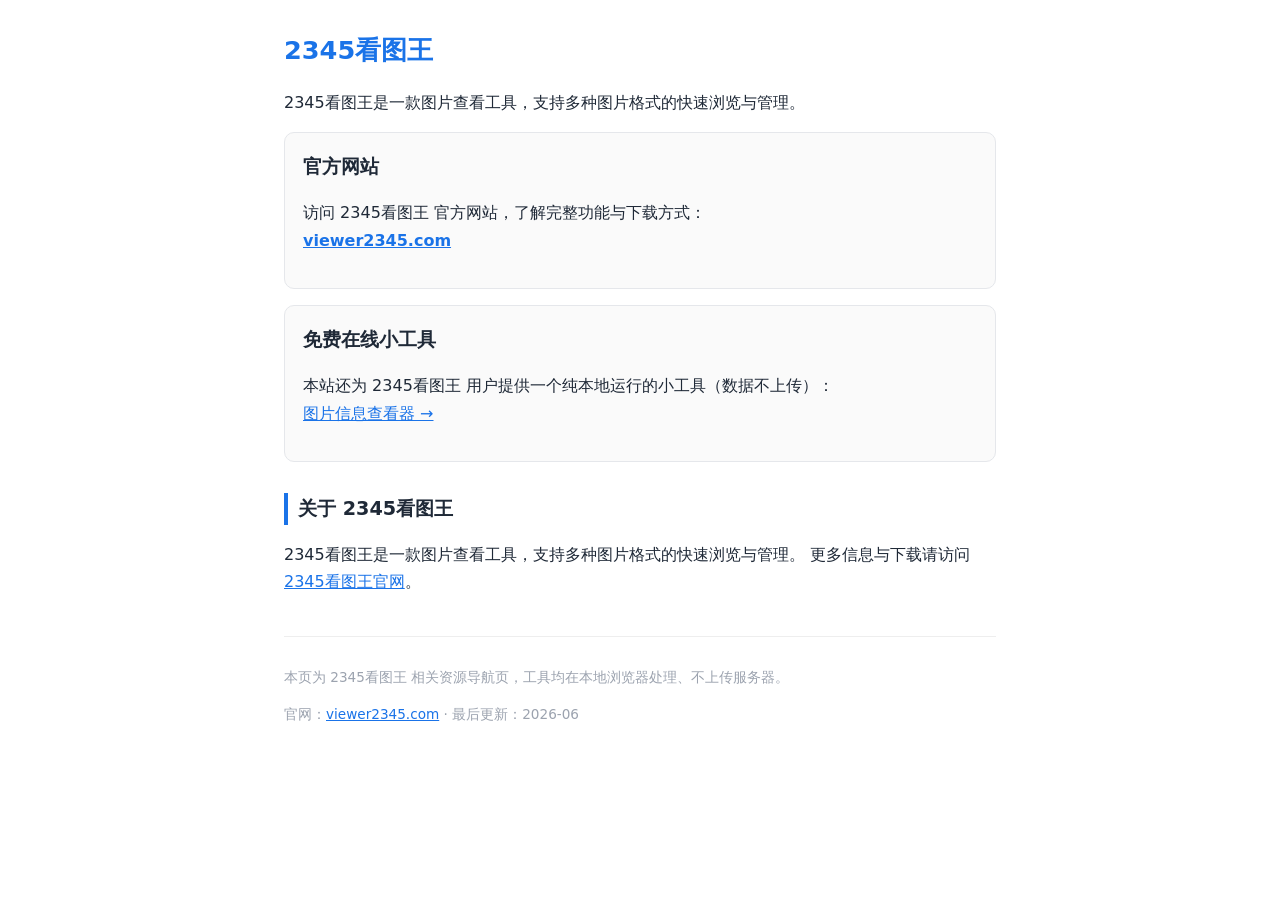
==== index.html @ faf87ac1 "add homepage" ====
<!DOCTYPE html>
<html lang="zh-CN">
<head>
<meta charset="UTF-8">
<meta name="viewport" content="width=device-width,initial-scale=1">
<title>2345看图王 电脑高清版 - 官方资源与在线工具</title>
<meta name="description" content="2345看图王相关资源导航：官网入口与免费在线小工具。2345看图王是一款图片查看工具，支持多种图片格式的快速浏览与管理。">
<link rel="canonical" href="https://supermarka.github.io/">
<meta property="og:title" content="2345看图王 电脑高清版">
<meta property="og:description" content="2345看图王官网入口与免费在线小工具。">
<meta property="og:type" content="website">
<meta property="og:url" content="https://supermarka.github.io/">
<style>:root{--b:#1a73e8}*{box-sizing:border-box}body{font-family:system-ui,-apple-system,"Segoe UI",sans-serif;max-width:760px;margin:0 auto;padding:24px;color:#1f2937;line-height:1.7;background:#fff}h1{color:var(--b);font-size:1.6rem;margin:.2em 0}h2{font-size:1.2rem;margin-top:1.6em;border-left:4px solid var(--b);padding-left:10px}.card{border:1px solid #e5e7eb;border-radius:10px;padding:18px;margin:16px 0;background:#fafafa}a{color:var(--b)}footer{margin-top:40px;padding-top:16px;border-top:1px solid #eee;color:#9ca3af;font-size:.85rem}</style>
</head>
<body>
<h1>2345看图王</h1>
<p>2345看图王是一款图片查看工具，支持多种图片格式的快速浏览与管理。</p>
<div class="card">
<h2 style="margin-top:0;border:0;padding:0">官方网站</h2>
<p>访问 2345看图王 官方网站，了解完整功能与下载方式：<br>
<a href="https://viewer2345.com/"><strong>viewer2345.com</strong></a></p>
</div>
<div class="card">
<h2 style="margin-top:0;border:0;padding:0">免费在线小工具</h2>
<p>本站还为 2345看图王 用户提供一个纯本地运行的小工具（数据不上传）：<br>
<a href="https://supermarka.github.io/viewer2345-image-inspector/">图片信息查看器 →</a></p>
</div>
<h2>关于 2345看图王</h2>
<p>2345看图王是一款图片查看工具，支持多种图片格式的快速浏览与管理。 更多信息与下载请访问 <a href="https://viewer2345.com/">2345看图王官网</a>。</p>
<footer>
<p>本页为 2345看图王 相关资源导航页，工具均在本地浏览器处理、不上传服务器。</p>
<p>官网：<a href="https://viewer2345.com/">viewer2345.com</a> · 最后更新：2026-06</p>
</footer>
</body>
</html>
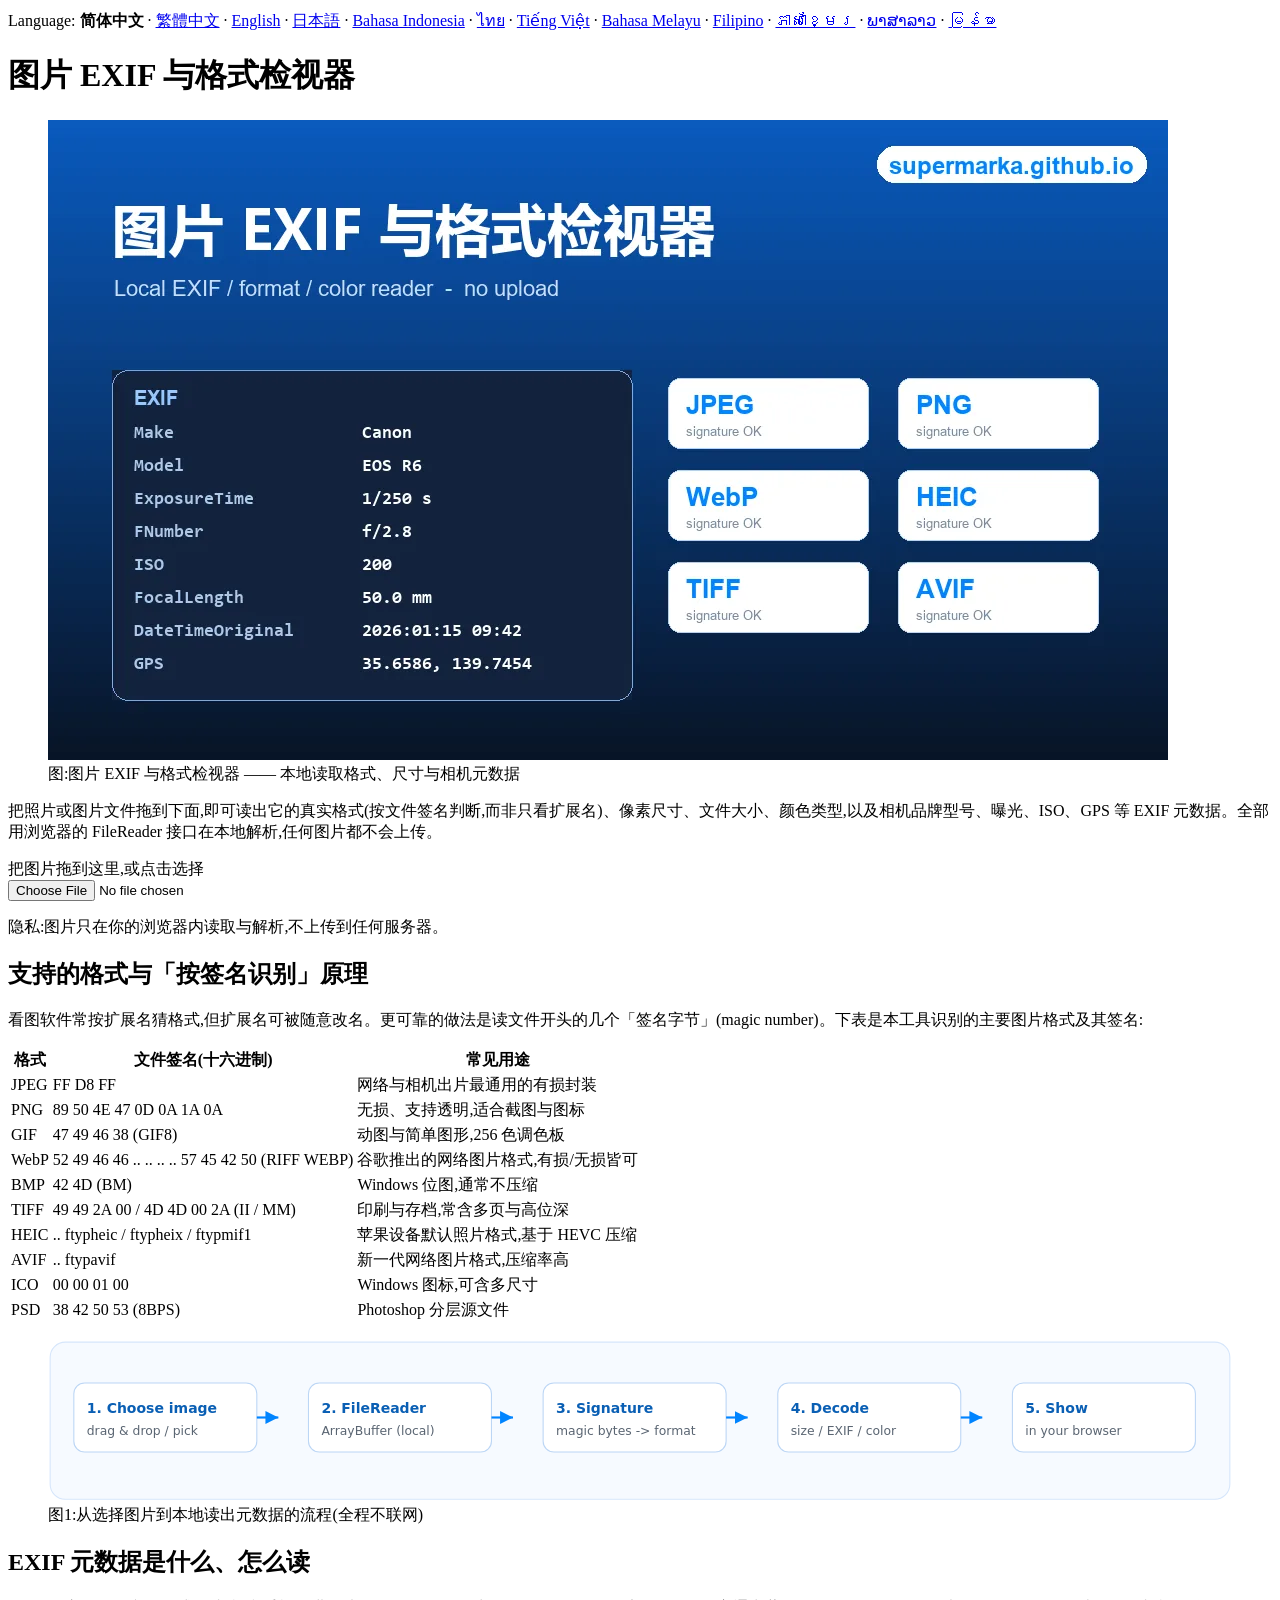
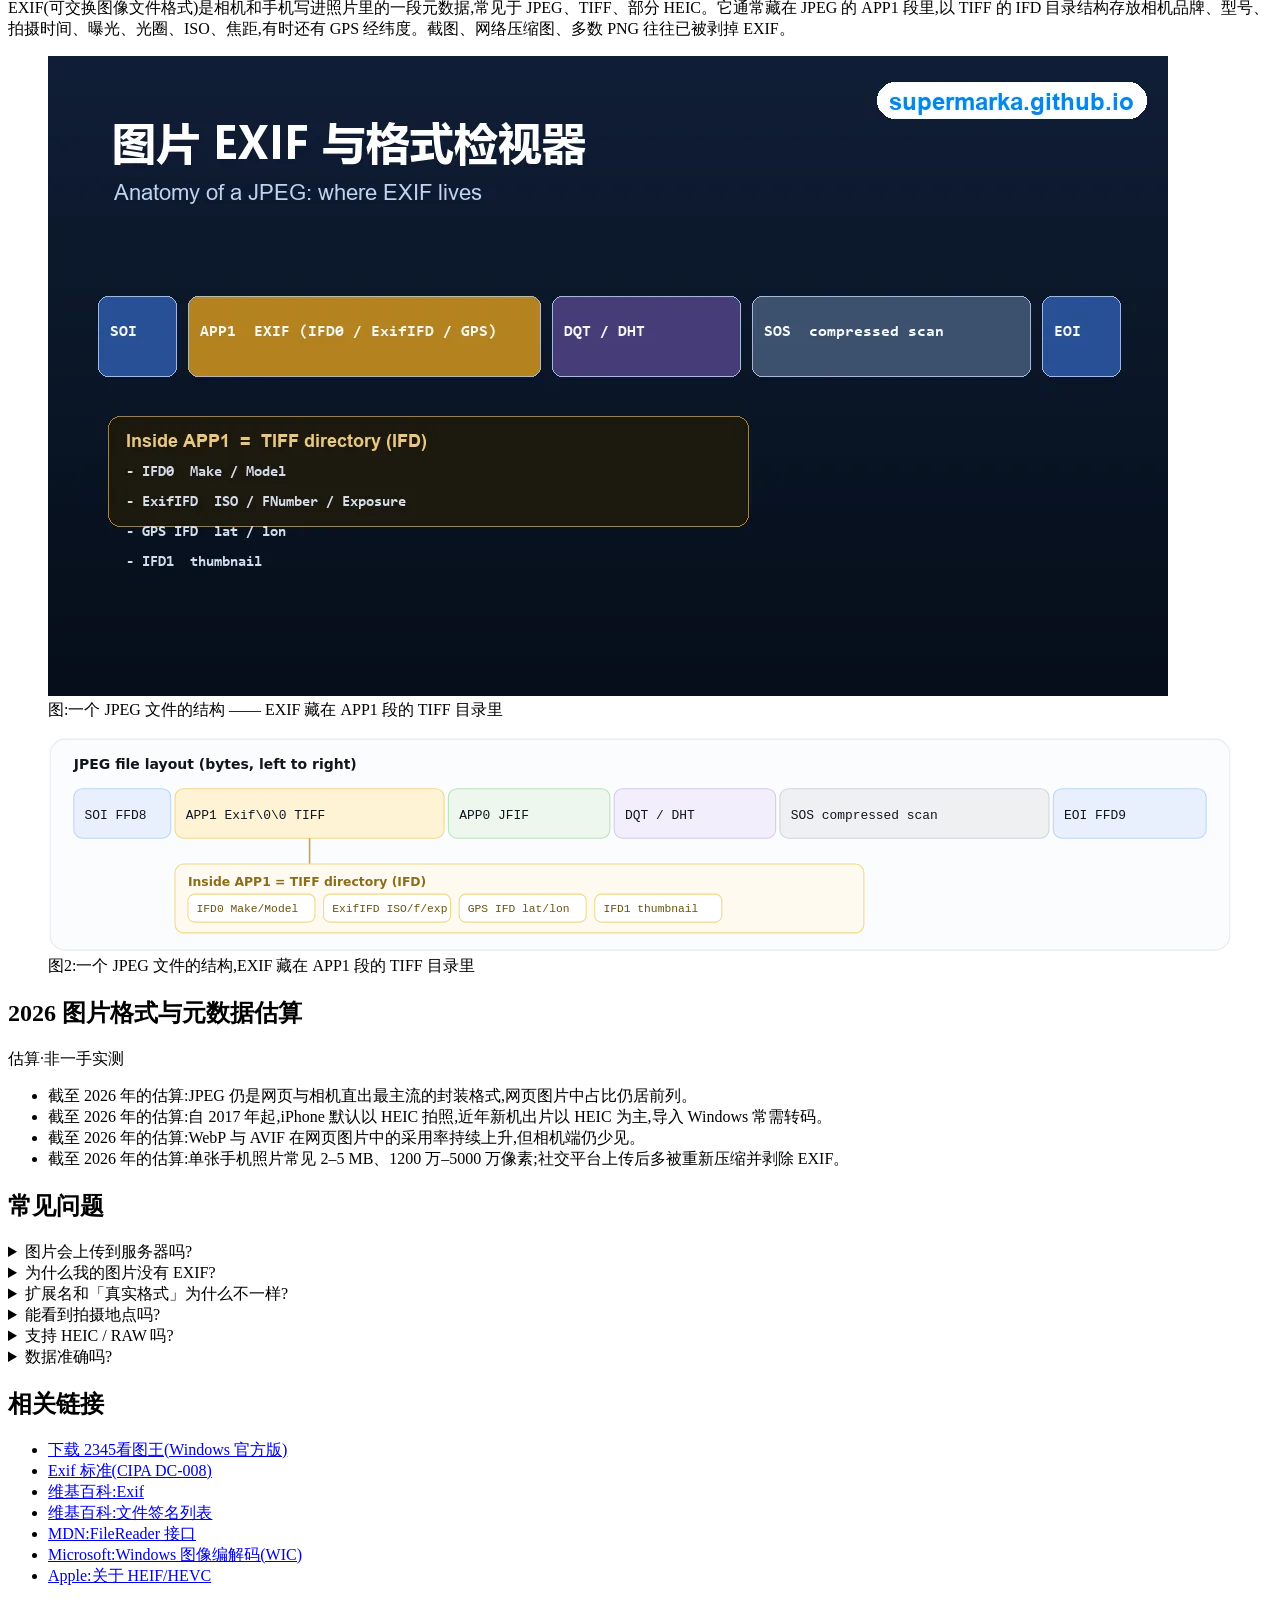
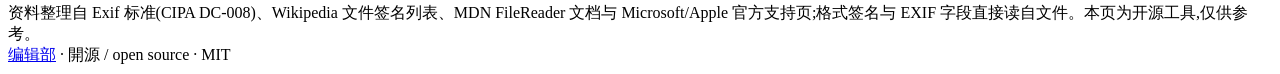
==== commit 447656b5: "build viewer2345 io: index.html" ====
--- a/index.html
+++ b/index.html
@@ -1,35 +1,126 @@
-<!DOCTYPE html>
-<html lang="zh-CN">
-<head>
-<meta charset="UTF-8">
+<!DOCTYPE html><html lang="zh-Hans"><head><meta charset="utf-8">
 <meta name="viewport" content="width=device-width,initial-scale=1">
-<title>2345看图王 电脑高清版 - 官方资源与在线工具</title>
-<meta name="description" content="2345看图王相关资源导航：官网入口与免费在线小工具。2345看图王是一款图片查看工具，支持多种图片格式的快速浏览与管理。">
+<title>图片 EXIF 与格式检视器 — 本地查看照片尺寸/格式/元数据</title>
+<meta name="description" content="免费在线工具:在浏览器本地读取图片的真实格式(按文件签名)、尺寸、EXIF 元数据(相机/曝光/GPS)与颜色信息,全程不上传服务器。">
 <link rel="canonical" href="https://supermarka.github.io/">
-<meta property="og:title" content="2345看图王 电脑高清版">
-<meta property="og:description" content="2345看图王官网入口与免费在线小工具。">
-<meta property="og:type" content="website">
-<meta property="og:url" content="https://supermarka.github.io/">
-<style>:root{--b:#1a73e8}*{box-sizing:border-box}body{font-family:system-ui,-apple-system,"Segoe UI",sans-serif;max-width:760px;margin:0 auto;padding:24px;color:#1f2937;line-height:1.7;background:#fff}h1{color:var(--b);font-size:1.6rem;margin:.2em 0}h2{font-size:1.2rem;margin-top:1.6em;border-left:4px solid var(--b);padding-left:10px}.card{border:1px solid #e5e7eb;border-radius:10px;padding:18px;margin:16px 0;background:#fafafa}a{color:var(--b)}footer{margin-top:40px;padding-top:16px;border-top:1px solid #eee;color:#9ca3af;font-size:.85rem}</style>
-</head>
-<body>
-<h1>2345看图王</h1>
-<p>2345看图王是一款图片查看工具，支持多种图片格式的快速浏览与管理。</p>
-<div class="card">
-<h2 style="margin-top:0;border:0;padding:0">官方网站</h2>
-<p>访问 2345看图王 官方网站，了解完整功能与下载方式：<br>
-<a href="https://viewer2345.com/"><strong>viewer2345.com</strong></a></p>
+<link rel="alternate" hreflang="zh-Hans" href="https://supermarka.github.io/">
+<link rel="alternate" hreflang="zh-Hant" href="https://supermarka.github.io/zh-tw/">
+<link rel="alternate" hreflang="en" href="https://supermarka.github.io/en/">
+<link rel="alternate" hreflang="ja" href="https://supermarka.github.io/ja/">
+<link rel="alternate" hreflang="id" href="https://supermarka.github.io/id/">
+<link rel="alternate" hreflang="th" href="https://supermarka.github.io/th/">
+<link rel="alternate" hreflang="vi" href="https://supermarka.github.io/vi/">
+<link rel="alternate" hreflang="ms" href="https://supermarka.github.io/ms/">
+<link rel="alternate" hreflang="fil" href="https://supermarka.github.io/fil/">
+<link rel="alternate" hreflang="km" href="https://supermarka.github.io/km/">
+<link rel="alternate" hreflang="lo" href="https://supermarka.github.io/lo/">
+<link rel="alternate" hreflang="my" href="https://supermarka.github.io/my/">
+<link rel="alternate" hreflang="x-default" href="https://supermarka.github.io/">
+<script type="application/ld+json">
+{
+ "@context": "https://schema.org",
+ "@graph": [
+  {
+   "@type": "WebApplication",
+   "name": "图片 EXIF 与格式检视器",
+   "url": "https://supermarka.github.io/",
+   "applicationCategory": "UtilitiesApplication",
+   "operatingSystem": "Web browser",
+   "browserRequirements": "Requires JavaScript",
+   "inLanguage": "zh-Hans",
+   "description": "免费在线工具:在浏览器本地读取图片的真实格式(按文件签名)、尺寸、EXIF 元数据(相机/曝光/GPS)与颜色信息,全程不上传服务器。",
+   "isAccessibleForFree": true,
+   "offers": {
+    "@type": "Offer",
+    "price": "0",
+    "priceCurrency": "USD"
+   }
+  },
+  {
+   "@type": "FAQPage",
+   "inLanguage": "zh-Hans",
+   "url": "https://supermarka.github.io/",
+   "mainEntity": [
+    {
+     "@type": "Question",
+     "name": "图片会上传到服务器吗?",
+     "acceptedAnswer": {
+      "@type": "Answer",
+      "text": "不会。本工具用浏览器的 FileReader 接口在本地读取与解析,图片不离开你的设备,也不上传到任何服务器。"
+     }
+    },
+    {
+     "@type": "Question",
+     "name": "为什么我的图片没有 EXIF?",
+     "acceptedAnswer": {
+      "@type": "Answer",
+      "text": "截图、网络下载并被重新压缩的图片、以及多数 PNG 通常不含 EXIF;社交平台上传时也常主动剥除 EXIF 以保护隐私。"
+     }
+    },
+    {
+     "@type": "Question",
+     "name": "扩展名和「真实格式」为什么不一样?",
+     "acceptedAnswer": {
+      "@type": "Answer",
+      "text": "扩展名只是文件名的一部分,可被随意修改。本工具读文件开头的签名字节来判断真实格式,因此把 .png 改名为 .jpg 也能被识破。"
+     }
+    },
+    {
+     "@type": "Question",
+     "name": "能看到拍摄地点吗?",
+     "acceptedAnswer": {
+      "@type": "Answer",
+      "text": "如果照片保留了 GPS 信息(常见于手机直出原图),工具会显示经纬度。多数经社交平台压缩的图已无 GPS。"
+     }
+    },
+    {
+     "@type": "Question",
+     "name": "支持 HEIC / RAW 吗?",
+     "acceptedAnswer": {
+      "@type": "Answer",
+      "text": "工具能按签名识别 HEIC/HEIF 等格式并显示文件信息;浏览器对 HEIC 的解码支持有限,缩略图可能无法显示。要在 Windows 流畅查看,可用 2345看图王。"
+     }
+    },
+    {
+     "@type": "Question",
+     "name": "数据准确吗?",
+     "acceptedAnswer": {
+      "@type": "Answer",
+      "text": "格式签名、尺寸与 EXIF 字段直接读自文件,准确可靠;「2026 估算」一节为趋势估算,已明确标注非一手实测。"
+     }
+    }
+   ]
+  }
+ ]
+}
+</script>
+<link rel="stylesheet" href="/style.css"></head>
+<body><div class="wrap"><main>
+<nav class="lang">Language: <strong>简体中文</strong> · <a href="/zh-tw/">繁體中文</a> · <a href="/en/">English</a> · <a href="/ja/">日本語</a> · <a href="/id/">Bahasa Indonesia</a> · <a href="/th/">ไทย</a> · <a href="/vi/">Tiếng Việt</a> · <a href="/ms/">Bahasa Melayu</a> · <a href="/fil/">Filipino</a> · <a href="/km/">ភាសាខ្មែរ</a> · <a href="/lo/">ພາສາລາວ</a> · <a href="/my/">မြန်မာ</a></nav>
+<h1>图片 EXIF 与格式检视器</h1>
+<figure class="i4png"><picture><source type="image/webp" srcset="/img/cover_zh.webp"><img src="/img/cover_zh.png" alt="图片 EXIF 与格式检视器示意图,展示从照片中读取的相机与曝光元数据" fetchpriority="high" width="1120" height="640"></picture><figcaption>图:图片 EXIF 与格式检视器 —— 本地读取格式、尺寸与相机元数据</figcaption></figure>
+<p>把照片或图片文件拖到下面,即可读出它的真实格式(按文件签名判断,而非只看扩展名)、像素尺寸、文件大小、颜色类型,以及相机品牌型号、曝光、ISO、GPS 等 EXIF 元数据。全部用浏览器的 FileReader 接口在本地解析,任何图片都不会上传。</p>
+<div id="drop" role="button" tabindex="0">把图片拖到这里,或点击选择</div>
+<input id="file" type="file" accept="image/*">
+<p class="privacy">隐私:图片只在你的浏览器内读取与解析,不上传到任何服务器。</p>
+<div id="out"></div>
+<h2>支持的格式与「按签名识别」原理</h2>
+<p>看图软件常按扩展名猜格式,但扩展名可被随意改名。更可靠的做法是读文件开头的几个「签名字节」(magic number)。下表是本工具识别的主要图片格式及其签名:</p>
+<table class="fmt"><tr><th>格式</th><th>文件签名(十六进制)</th><th>常见用途</th></tr><tr><td>JPEG</td><td class="sig">FF D8 FF</td><td>网络与相机出片最通用的有损封装</td></tr><tr><td>PNG</td><td class="sig">89 50 4E 47 0D 0A 1A 0A</td><td>无损、支持透明,适合截图与图标</td></tr><tr><td>GIF</td><td class="sig">47 49 46 38 (GIF8)</td><td>动图与简单图形,256 色调色板</td></tr><tr><td>WebP</td><td class="sig">52 49 46 46 .. .. .. .. 57 45 42 50 (RIFF WEBP)</td><td>谷歌推出的网络图片格式,有损/无损皆可</td></tr><tr><td>BMP</td><td class="sig">42 4D (BM)</td><td>Windows 位图,通常不压缩</td></tr><tr><td>TIFF</td><td class="sig">49 49 2A 00 / 4D 4D 00 2A (II / MM)</td><td>印刷与存档,常含多页与高位深</td></tr><tr><td>HEIC</td><td class="sig">.. ftypheic / ftypheix / ftypmif1</td><td>苹果设备默认照片格式,基于 HEVC 压缩</td></tr><tr><td>AVIF</td><td class="sig">.. ftypavif</td><td>新一代网络图片格式,压缩率高</td></tr><tr><td>ICO</td><td class="sig">00 00 01 00</td><td>Windows 图标,可含多尺寸</td></tr><tr><td>PSD</td><td class="sig">38 42 50 53 (8BPS)</td><td>Photoshop 分层源文件</td></tr></table>
+<figure class="svgfig"><svg viewBox="0 0 1100 150" xmlns="http://www.w3.org/2000/svg" role="img" aria-label="Local image inspection flow"><defs><marker id="ar" markerWidth="9" markerHeight="9" refX="6" refY="3" orient="auto"><path d="M0,0 L6,3 L0,6 Z" fill="#0084ff"/></marker></defs><rect x="2" y="2" width="1096" height="146" rx="14" fill="#f6faff" stroke="#d6e6fb"/><g><rect x="24" y="40" width="170" height="64" rx="10" fill="#fff" stroke="#bcd6f5"/><text x="36" y="68" font-family="system-ui,Arial" font-size="13" font-weight="700" fill="#0a5fb4">1. Choose image</text><text x="36" y="88" font-family="system-ui,Arial" font-size="11.5" fill="#5a6572">drag & drop / pick</text></g><g><rect x="242" y="40" width="170" height="64" rx="10" fill="#fff" stroke="#bcd6f5"/><text x="254" y="68" font-family="system-ui,Arial" font-size="13" font-weight="700" fill="#0a5fb4">2. FileReader</text><text x="254" y="88" font-family="system-ui,Arial" font-size="11.5" fill="#5a6572">ArrayBuffer (local)</text></g><g><rect x="460" y="40" width="170" height="64" rx="10" fill="#fff" stroke="#bcd6f5"/><text x="472" y="68" font-family="system-ui,Arial" font-size="13" font-weight="700" fill="#0a5fb4">3. Signature</text><text x="472" y="88" font-family="system-ui,Arial" font-size="11.5" fill="#5a6572">magic bytes -> format</text></g><g><rect x="678" y="40" width="170" height="64" rx="10" fill="#fff" stroke="#bcd6f5"/><text x="690" y="68" font-family="system-ui,Arial" font-size="13" font-weight="700" fill="#0a5fb4">4. Decode</text><text x="690" y="88" font-family="system-ui,Arial" font-size="11.5" fill="#5a6572">size / EXIF / color</text></g><g><rect x="896" y="40" width="170" height="64" rx="10" fill="#fff" stroke="#bcd6f5"/><text x="908" y="68" font-family="system-ui,Arial" font-size="13" font-weight="700" fill="#0a5fb4">5. Show</text><text x="908" y="88" font-family="system-ui,Arial" font-size="11.5" fill="#5a6572">in your browser</text></g><line x1="194" y1="72" x2="214" y2="72" stroke="#0084ff" stroke-width="2" marker-end="url(#ar)"/><line x1="412" y1="72" x2="432" y2="72" stroke="#0084ff" stroke-width="2" marker-end="url(#ar)"/><line x1="630" y1="72" x2="650" y2="72" stroke="#0084ff" stroke-width="2" marker-end="url(#ar)"/><line x1="848" y1="72" x2="868" y2="72" stroke="#0084ff" stroke-width="2" marker-end="url(#ar)"/></svg><figcaption>图1:从选择图片到本地读出元数据的流程(全程不联网)</figcaption></figure>
+<h2>EXIF 元数据是什么、怎么读</h2>
+<p>EXIF(可交换图像文件格式)是相机和手机写进照片里的一段元数据,常见于 JPEG、TIFF、部分 HEIC。它通常藏在 JPEG 的 APP1 段里,以 TIFF 的 IFD 目录结构存放相机品牌、型号、拍摄时间、曝光、光圈、ISO、焦距,有时还有 GPS 经纬度。截图、网络压缩图、多数 PNG 往往已被剥掉 EXIF。</p>
+<figure class="i4png"><picture><source type="image/webp" srcset="/img/board_zh.webp"><img src="/img/board_zh.png" alt="JPEG 文件结构示意图,EXIF 元数据位于 APP1 段" decoding="async" loading="lazy" width="1120" height="640"></picture><figcaption>图:一个 JPEG 文件的结构 —— EXIF 藏在 APP1 段的 TIFF 目录里</figcaption></figure>
+<figure class="svgfig"><svg viewBox="0 0 1100 200" xmlns="http://www.w3.org/2000/svg" role="img" aria-label="JPEG file structure: EXIF in APP1 segment"><rect x="2" y="2" width="1096" height="196" rx="14" fill="#fbfcfd" stroke="#e6ebf0"/><text x="24" y="30" font-family="system-ui,Arial" font-size="13" font-weight="700" fill="#11161c">JPEG file layout (bytes, left to right)</text><rect x="24" y="48" width="90" height="46" rx="8" fill="#e8f0fe" stroke="#bcd6f5"/><text x="34" y="76" font-family="ui-monospace,Consolas,monospace" font-size="12" fill="#11161c">SOI FFD8</text><rect x="118" y="48" width="250" height="46" rx="8" fill="#fff3d6" stroke="#f0d98a"/><text x="128" y="76" font-family="ui-monospace,Consolas,monospace" font-size="12" fill="#11161c">APP1  Exif\0\0  TIFF</text><rect x="372" y="48" width="150" height="46" rx="8" fill="#eef7ee" stroke="#bfe0bf"/><text x="382" y="76" font-family="ui-monospace,Consolas,monospace" font-size="12" fill="#11161c">APP0 JFIF</text><rect x="526" y="48" width="150" height="46" rx="8" fill="#f3eefb" stroke="#d8c8f0"/><text x="536" y="76" font-family="ui-monospace,Consolas,monospace" font-size="12" fill="#11161c">DQT / DHT</text><rect x="680" y="48" width="250" height="46" rx="8" fill="#eef0f2" stroke="#cfd6dd"/><text x="690" y="76" font-family="ui-monospace,Consolas,monospace" font-size="12" fill="#11161c">SOS  compressed scan</text><rect x="934" y="48" width="142" height="46" rx="8" fill="#e8f0fe" stroke="#bcd6f5"/><text x="944" y="76" font-family="ui-monospace,Consolas,monospace" font-size="12" fill="#11161c">EOI FFD9</text><line x1="243" y1="94" x2="243" y2="118" stroke="#caa84a" stroke-width="1.5"/><rect x="118" y="118" width="640" height="64" rx="8" fill="#fffaf0" stroke="#f0d98a"/><text x="130" y="138" font-family="system-ui,Arial" font-size="11.5" font-weight="700" fill="#8a6d1a">Inside APP1 = TIFF directory (IFD)</text><rect x="130" y="146" width="118" height="26" rx="6" fill="#fff" stroke="#f0d98a"/><text x="138" y="163" font-family="ui-monospace,Consolas,monospace" font-size="10.5" fill="#6a5410">IFD0 Make/Model</text><rect x="256" y="146" width="118" height="26" rx="6" fill="#fff" stroke="#f0d98a"/><text x="264" y="163" font-family="ui-monospace,Consolas,monospace" font-size="10.5" fill="#6a5410">ExifIFD ISO/f/exp</text><rect x="382" y="146" width="118" height="26" rx="6" fill="#fff" stroke="#f0d98a"/><text x="390" y="163" font-family="ui-monospace,Consolas,monospace" font-size="10.5" fill="#6a5410">GPS IFD lat/lon</text><rect x="508" y="146" width="118" height="26" rx="6" fill="#fff" stroke="#f0d98a"/><text x="516" y="163" font-family="ui-monospace,Consolas,monospace" font-size="10.5" fill="#6a5410">IFD1 thumbnail</text></svg><figcaption>图2:一个 JPEG 文件的结构,EXIF 藏在 APP1 段的 TIFF 目录里</figcaption></figure>
+<h2>2026 图片格式与元数据估算</h2>
+<section id="i4data" class="estimate"><span class="tag">估算·非一手实测</span><ul><li>截至 2026 年的估算:JPEG 仍是网页与相机直出最主流的封装格式,网页图片中占比仍居前列。</li><li>截至 2026 年的估算:自 2017 年起,iPhone 默认以 HEIC 拍照,近年新机出片以 HEIC 为主,导入 Windows 常需转码。</li><li>截至 2026 年的估算:WebP 与 AVIF 在网页图片中的采用率持续上升,但相机端仍少见。</li><li>截至 2026 年的估算:单张手机照片常见 2–5 MB、1200 万–5000 万像素;社交平台上传后多被重新压缩并剥除 EXIF。</li></ul></section>
+<h2>常见问题</h2>
+<details class="faq"><summary>图片会上传到服务器吗?</summary><p>不会。本工具用浏览器的 FileReader 接口在本地读取与解析,图片不离开你的设备,也不上传到任何服务器。</p></details><details class="faq"><summary>为什么我的图片没有 EXIF?</summary><p>截图、网络下载并被重新压缩的图片、以及多数 PNG 通常不含 EXIF;社交平台上传时也常主动剥除 EXIF 以保护隐私。</p></details><details class="faq"><summary>扩展名和「真实格式」为什么不一样?</summary><p>扩展名只是文件名的一部分,可被随意修改。本工具读文件开头的签名字节来判断真实格式,因此把 .png 改名为 .jpg 也能被识破。</p></details><details class="faq"><summary>能看到拍摄地点吗?</summary><p>如果照片保留了 GPS 信息(常见于手机直出原图),工具会显示经纬度。多数经社交平台压缩的图已无 GPS。</p></details><details class="faq"><summary>支持 HEIC / RAW 吗?</summary><p>工具能按签名识别 HEIC/HEIF 等格式并显示文件信息;浏览器对 HEIC 的解码支持有限,缩略图可能无法显示。要在 Windows 流畅查看,可用 2345看图王。</p></details><details class="faq"><summary>数据准确吗?</summary><p>格式签名、尺寸与 EXIF 字段直接读自文件,准确可靠;「2026 估算」一节为趋势估算,已明确标注非一手实测。</p></details>
+<div class="related"><h2>相关链接</h2>
+<ul><li><a class="cta" href="https://viewer2345.com/download/">下载 2345看图王(Windows 官方版)</a></li><li><a href="https://www.cipa.jp/std/std-sec_e.html" rel="nofollow noopener" target="_blank">Exif 标准(CIPA DC-008)</a></li><li><a href="https://zh.wikipedia.org/wiki/Exif" rel="nofollow noopener" target="_blank">维基百科:Exif</a></li><li><a href="https://en.wikipedia.org/wiki/List_of_file_signatures" rel="nofollow noopener" target="_blank">维基百科:文件签名列表</a></li><li><a href="https://developer.mozilla.org/zh-CN/docs/Web/API/FileReader" rel="nofollow noopener" target="_blank">MDN:FileReader 接口</a></li><li><a href="https://learn.microsoft.com/zh-cn/windows/win32/wic/-wic-about-windows-imaging-codec" rel="nofollow noopener" target="_blank">Microsoft:Windows 图像编解码(WIC)</a></li><li><a href="https://support.apple.com/zh-cn/HT207022" rel="nofollow noopener" target="_blank">Apple:关于 HEIF/HEVC</a></li></ul></div>
+</main>
+<footer>资料整理自 Exif 标准(CIPA DC-008)、Wikipedia 文件签名列表、MDN FileReader 文档与 Microsoft/Apple 官方支持页;格式签名与 EXIF 字段直接读自文件。本页为开源工具,仅供参考。<br><a href="/about/">编辑部</a> · 開源 / open source · MIT</footer>
 </div>
-<div class="card">
-<h2 style="margin-top:0;border:0;padding:0">免费在线小工具</h2>
-<p>本站还为 2345看图王 用户提供一个纯本地运行的小工具（数据不上传）：<br>
-<a href="https://supermarka.github.io/viewer2345-image-inspector/">图片信息查看器 →</a></p>
-</div>
-<h2>关于 2345看图王</h2>
-<p>2345看图王是一款图片查看工具，支持多种图片格式的快速浏览与管理。 更多信息与下载请访问 <a href="https://viewer2345.com/">2345看图王官网</a>。</p>
-<footer>
-<p>本页为 2345看图王 相关资源导航页，工具均在本地浏览器处理、不上传服务器。</p>
-<p>官网：<a href="https://viewer2345.com/">viewer2345.com</a> · 最后更新：2026-06</p>
-</footer>
-</body>
-</html>+<script>window.VL={"basic": "基本信息", "exifhead": "EXIF 元数据", "noexif": "该图片不含 EXIF 元数据(常见于截图、PNG、网络压缩图)。", "filename": "文件名", "format": "真实格式", "ext_mismatch": "(扩展名与签名不一致)", "dimensions": "尺寸(像素)", "megapixels": "百万像素", "aspect": "宽高比", "filesize": "文件大小", "modified": "修改时间", "colortype": "颜色类型", "bitdepth": "位深", "alpha": "含透明通道", "make": "相机品牌(Make)", "model": "相机型号(Model)", "datetime": "拍摄时间(DateTimeOriginal)", "exposure": "曝光时间(ExposureTime)", "fnumber": "光圈(FNumber)", "iso": "感光度(ISO)", "focal": "焦距(FocalLength)", "lens": "镜头(LensModel)", "orientation": "方向(Orientation)", "software": "软件(Software)", "gps": "GPS 坐标", "yes": "是", "no": "否"};</script>
+<script src="/app.js"></script>
+</body></html>
